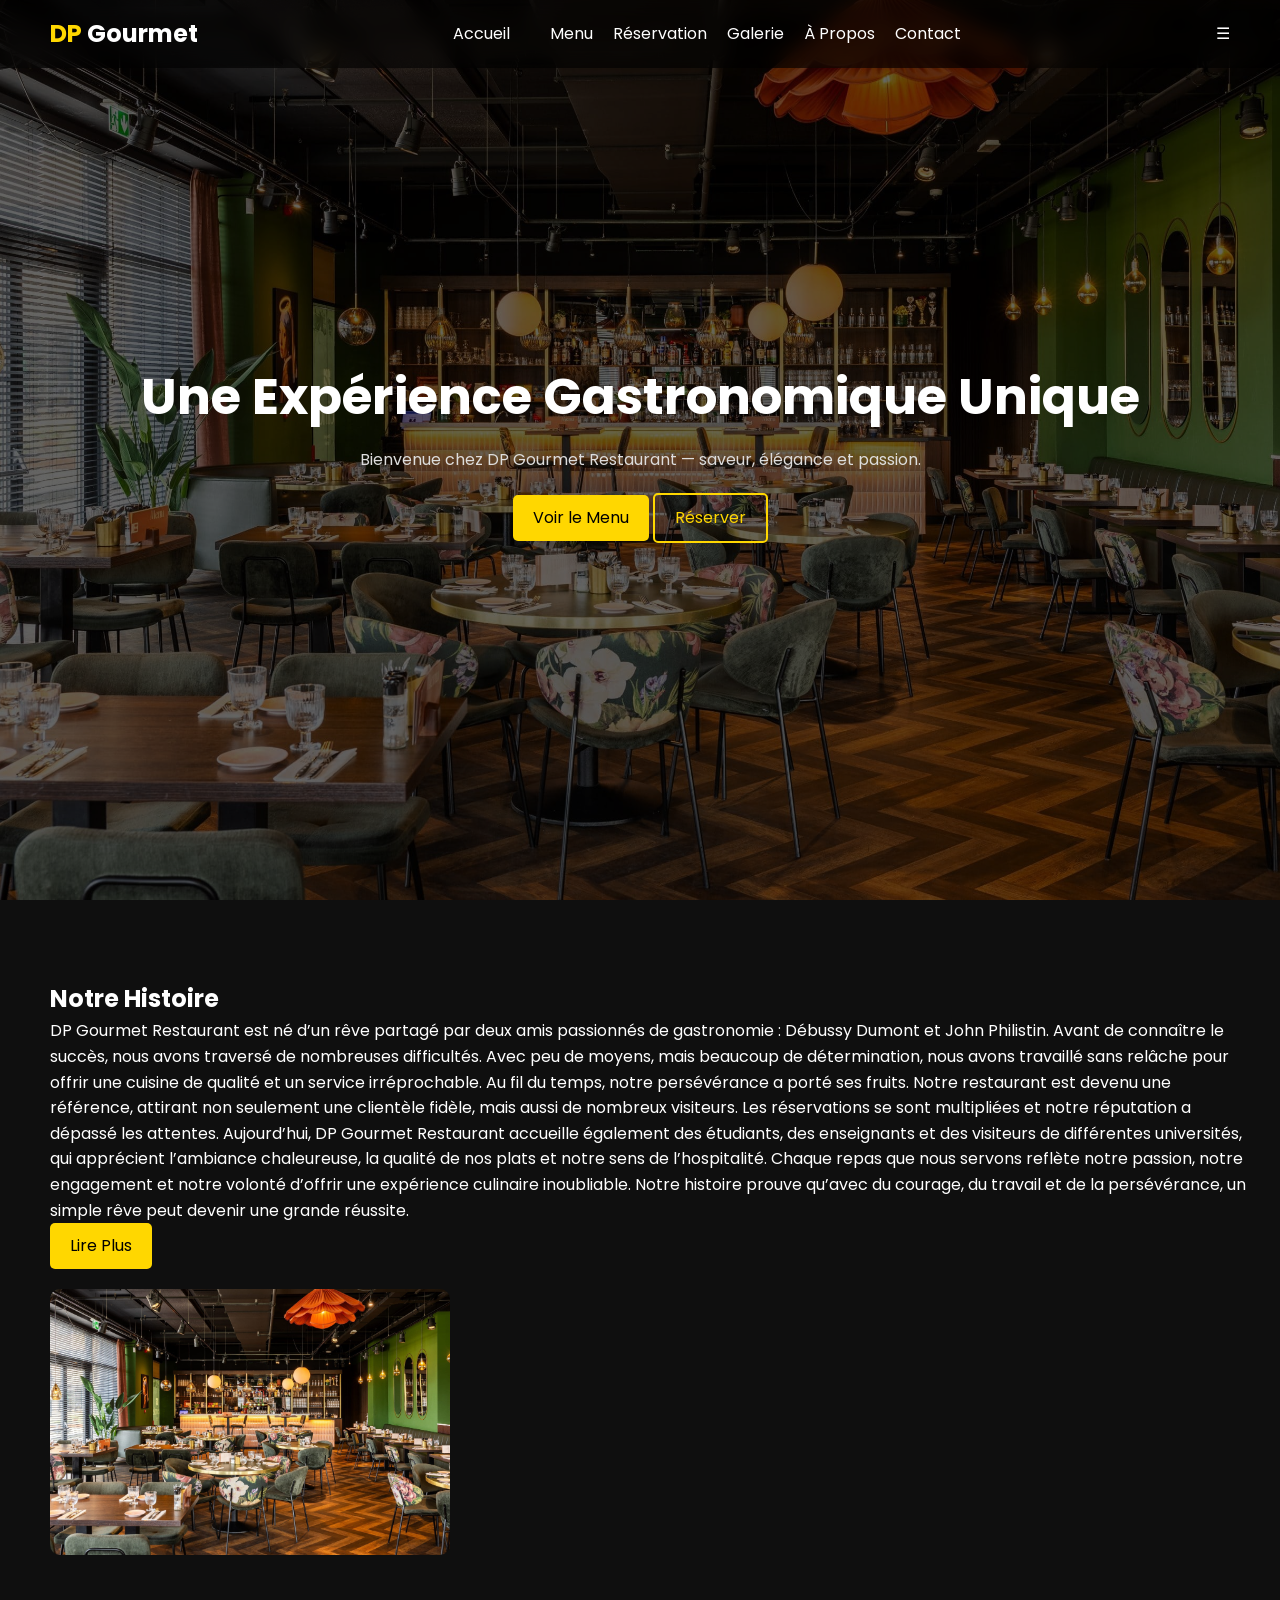
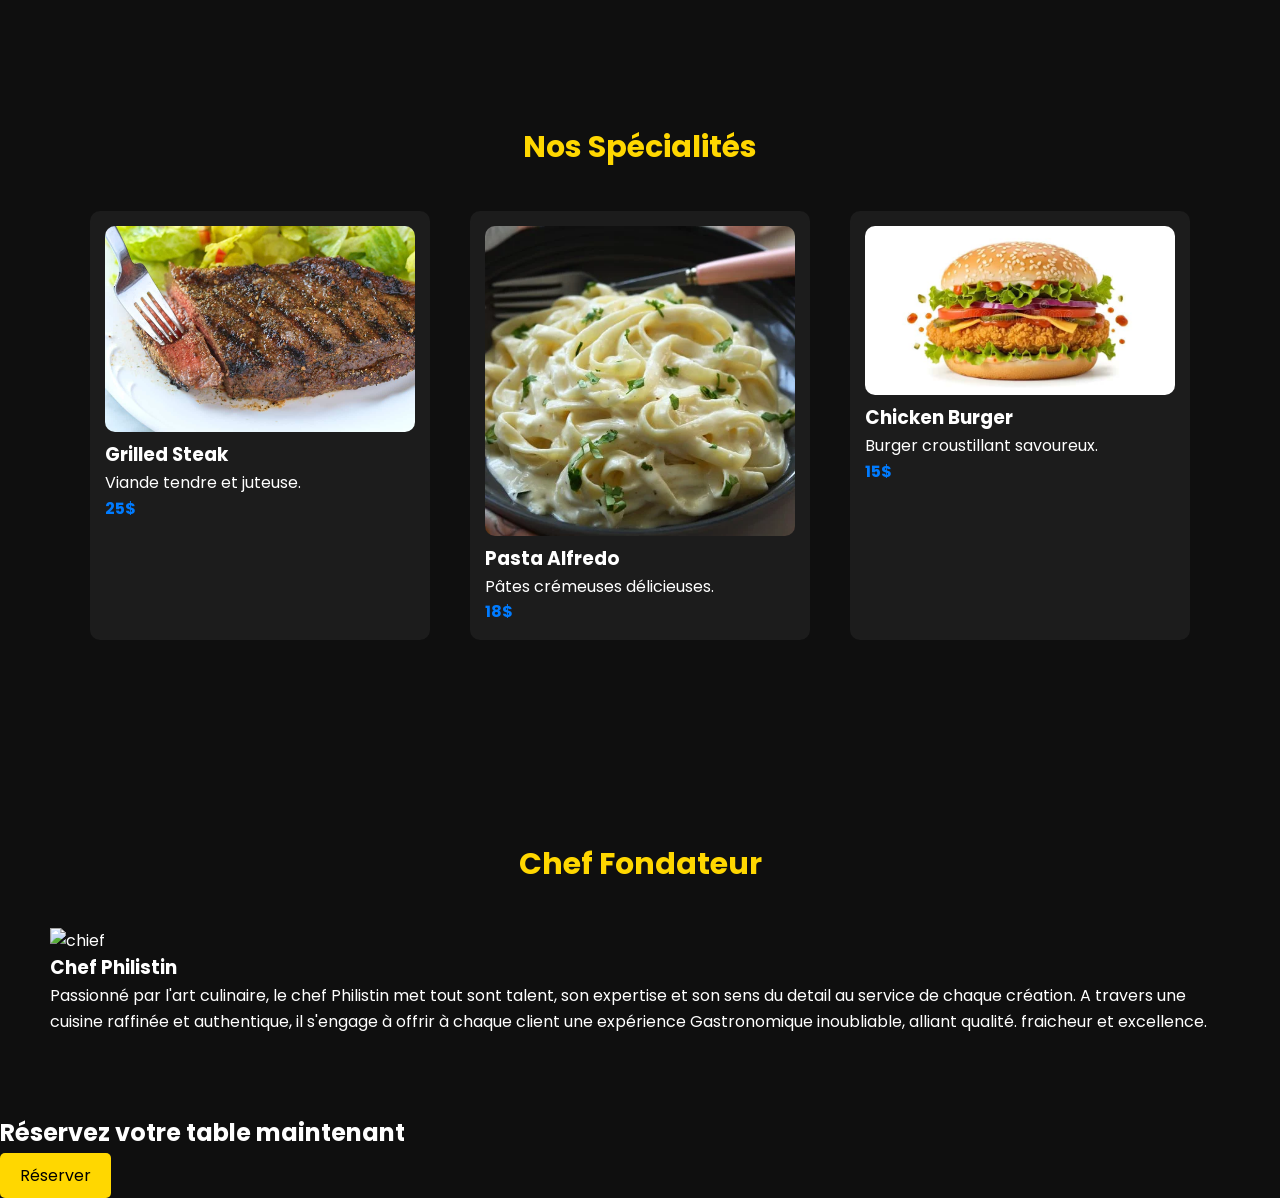
==== index.html @ ce9bd8c6 "Initial commit - Devoir a 0" ====
<!DOCTYPE html>
<html lang="fr">
<head>
<meta charset="UTF-8">
<meta name="viewport" content="width=device-width, initial-scale=1.0">

<title>DP Gourmet Restaurant</title>

<link rel="stylesheet" href="CSS/style.css">
<link href="https://fonts.googleapis.com/css2?family=Poppins:wght@300;400;500;600;700&display=swap" rel="stylesheet">

<script src="https://kit.fontawesome.com/your-kit.js" crossorigin="anonymous"></script>
</head>

<body>

 
<header class="header">
    <nav class="navbar">
        <h2 class="logo">DP <span>Gourmet</span></h2>

        <ul class="nav-menu">
            <li><a href="index.html">Accueil</

a></li>
            
            <li><a href="menu.html">Menu</a></li>
            <li><a href="reservation.html">Réservation</a></li>
            <li><a href="gallery.html">Galerie</a></li>
            <li><a href="about.html">À Propos</a></li>
            <li><a href="contact.html">Contact</a></li>
        </ul>

        <div class="hamburger">
            ☰
        </div>
    </nav>
</header>
 
<section class="hero">

    <div class="hero-overlay"></div>

    <div class="hero-content">

        <h1>Une Expérience Gastronomique Unique</h1>

        <p>Bienvenue chez DP Gourmet Restaurant — saveur, élégance et passion.</p>

        <div class="hero-buttons">
            <a href="menu.html" class="btn">Voir le Menu</a>
            <a href="reservation.html" class="btn btn-outline">Réserver</a>
        </div>

    </div>

</section>

 
<section class="section about">

    <div class="container">

        <div class="text">
            <h2>Notre Histoire</h2>
            <p>
                
DP Gourmet Restaurant est né d’un rêve partagé par deux amis passionnés de gastronomie : Débussy Dumont et John Philistin. Avant de connaître le succès, nous avons traversé de nombreuses difficultés. Avec peu de moyens, mais beaucoup de détermination, nous avons travaillé sans relâche pour offrir une cuisine de qualité et un service irréprochable.

Au fil du temps, notre persévérance a porté ses fruits. Notre restaurant est devenu une référence, attirant non seulement une clientèle fidèle, mais aussi de nombreux visiteurs. Les réservations se sont multipliées et notre réputation a dépassé les attentes.

Aujourd’hui, DP Gourmet Restaurant accueille également des étudiants, des enseignants et des visiteurs de différentes universités, qui apprécient l’ambiance 

chaleureuse, la qualité de nos plats et notre sens de l’hospitalité. Chaque repas que nous servons reflète notre passion, notre engagement et notre volonté d’offrir une expérience culinaire inoubliable.

Notre histoire prouve qu’avec du courage, du travail et de la persévérance, un simple rêve peut devenir une grande réussite.
            </p>
            <a href="about.html" class="btn">Lire Plus</a>
        </div>


        <div class="image">
            <img src="images/Restaurant.JPG">
        </div>

    </div>

</section>

 
<section class="section menu">

    <h2 class="title">Nos Spécialités</h2>

    <div class="grid">

        <div class="card">
            <img src="images/steak.JPG">
            <h3>Grilled Steak</h3>

            <p>Viande tendre et juteuse.</p>
            <span class="price">25$</span>
        </div>

        <div class="card">
            <img src="images/pasta.WEBP">
            <h3>Pasta Alfredo</h3>
            <p>Pâtes crémeuses délicieuses.</p>
          <span class="price">18$</span>
        </div>

        <div class="card">
            <img src="images/Burger.JPG">
            <h3>Chicken Burger</h3>
            <p>Burger croustillant savoureux.</p>
            <span class="price">15$</span>
        </div>

    </div>

</section>



<section class="section leader">

    <h2 class="title">Chef Fondateur</h2>

  
    
    <div class="image">

            <img src="images/chief.jpg" alt="chief">

        </div>

    

        <div class="text">
            <h3>Chef Philistin</h3>
            <p>
                    
Passionné par l'art culinaire, le chef Philistin met tout sont talent, son expertise et son sens du detail au service de chaque création. A travers une cuisine raffinée et authentique, il s'engage à offrir à chaque client une expérience Gastronomique inoubliable, alliant qualité. fraicheur et excellence. 

    </div>

</section>

 
<section class="cta">

    <h2>Réservez votre table maintenant</h2>

    <a href="reservation.html" class="btn">Réserver</a>

</section>

 


<script src="js/script.js"></script>

</body>
</html>
---- CSS/style.css ----
* {
margin: 0;
padding: 0;
box-sizing: border-box;
font-family: 'Poppins', sans-serif;
}

body {
background: #0f0f0f;
color: white;
line-height: 1.6;
}


.header {
position: fixed;
top: 0;
width: 100%;
z-index: 1000;
background: rgba(0,0,0,0.6);

backdrop-filter: blur(10px);
}

.navbar {
display: flex;
justify-content: space-between;
align-items: center;
padding: 15px 50px;
}

.logo {
color: gold;
font-size: 24px;
}

.logo span {
color: white;
}

.nav-menu {
display: flex;

gap: 20px;
list-style: none;
}

.nav-menu a {
color: white;
text-decoration: none;
transition: 0.3s;
}

.nav-menu a:hover,
.nav-menu a.active {
color: gold;
}


.hero {
height: 100vh;
background: url('../images/Restaurant.JPG') center/cover no-repeat;

display: flex;
align-items: center;
justify-content: center;
position: relative;
text-align: center;
padding: 20px;
}

.hero-overlay {
position: absolute;
width: 100%;
height: 100%;
background: rgba(0,0,0,0.6);
top: 0;
left: 0;
}

.hero-content {
position: relative;
z-index: 2;
}


.hero h1 {
font-size: 50px;
margin-bottom: 10px;
}

.hero p {
margin-bottom: 20px;
color: #ddd;
}


.btn {
display: inline-block;
padding: 10px 20px;
background: gold;
color: black;
border-radius: 5px;
text-decoration: none;
transition: 0.3s;

}

.btn:hover {
transform: scale(1.05);
}

.btn-outline {
background: transparent;
border: 2px solid gold;
color: gold;
}



.section {
padding: 80px 50px;
}

.title {
text-align: center;
margin-bottom: 40px;

font-size: 30px;
color: gold;
}

 

.grid {
display: grid;
grid-template-columns: repeat(auto-fit, minmax(300px, 1fr));
gap: 40px;
margin: 40px;
}

.card {
background: #1c1c1c;
padding: 15px;
border-radius: 10px;
transition: 0.3s;
}


.card:hover {

transform: translateY(-10px);
}

.card img {
width: 100%;
border-radius: 10px;
}

 
.container {
display: flex;
gap: 20px;
align-items: center;
flex-wrap: wrap;
width: 1200px;
margin: 0 auto; 
}

.container img {
width: 100%;
max-width: 400px;
border-radius: 10px;

}

 
.page-hero {
padding: 120px 20px 60px;
text-align: center;
background: #111;
}

.page-hero h1 {
color: gold;
font-size: 40px;
}

 
.form {
display: flex;
flex-direction: column;
gap: 15px;

max-width: 500px;
margin: auto;
}

.form input,
.form textarea {
padding: 10px;
border: none;
border-radius: 5px;
outline: none;
}

.form textarea {
min-height: 120px;
}

 
footer {
text-align: center;
padding: 20px;

background: black;
margin-top: 50px;
}

.price {
color: #007bff;
font-weight: bold;
}


@media (max-width: 768px) {

.hero h1 {
font-size: 30px;
}

.nav-menu {
display: block;
}


.container {
flex-direction: column;
}


}
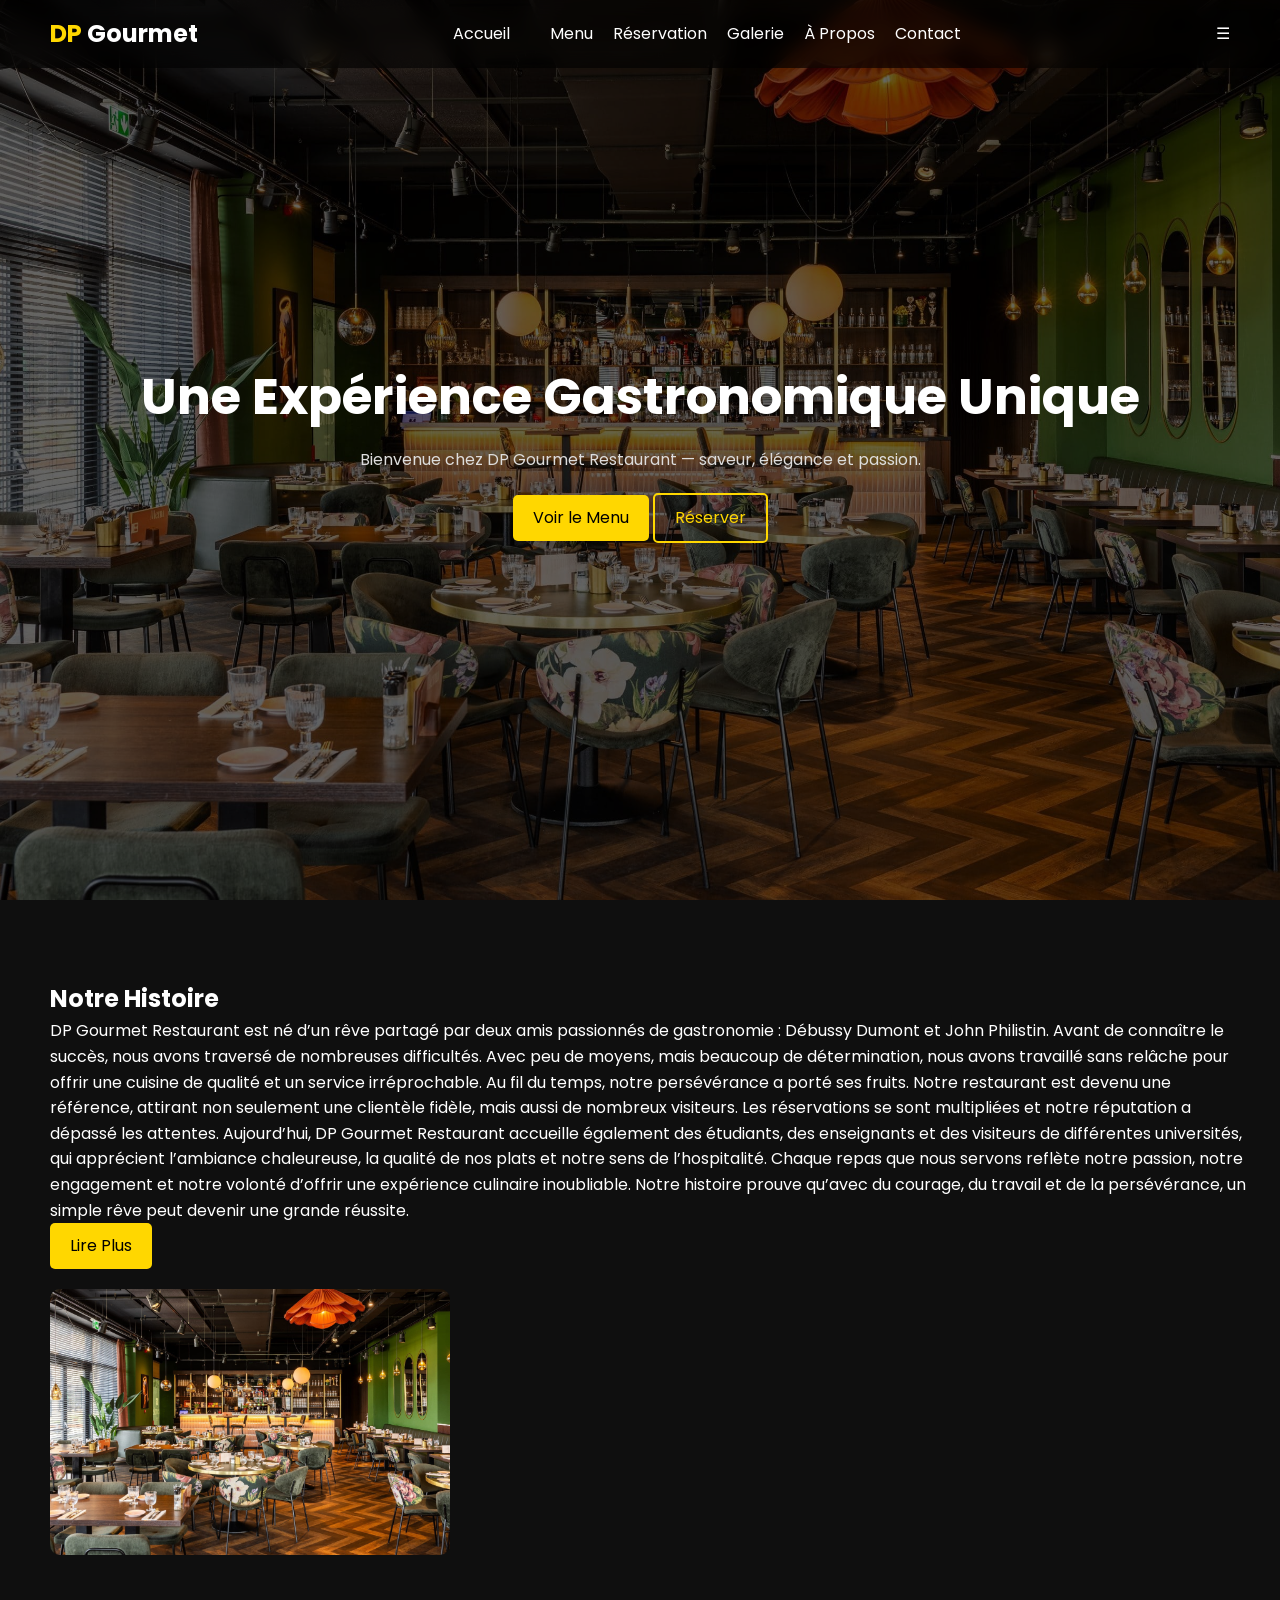
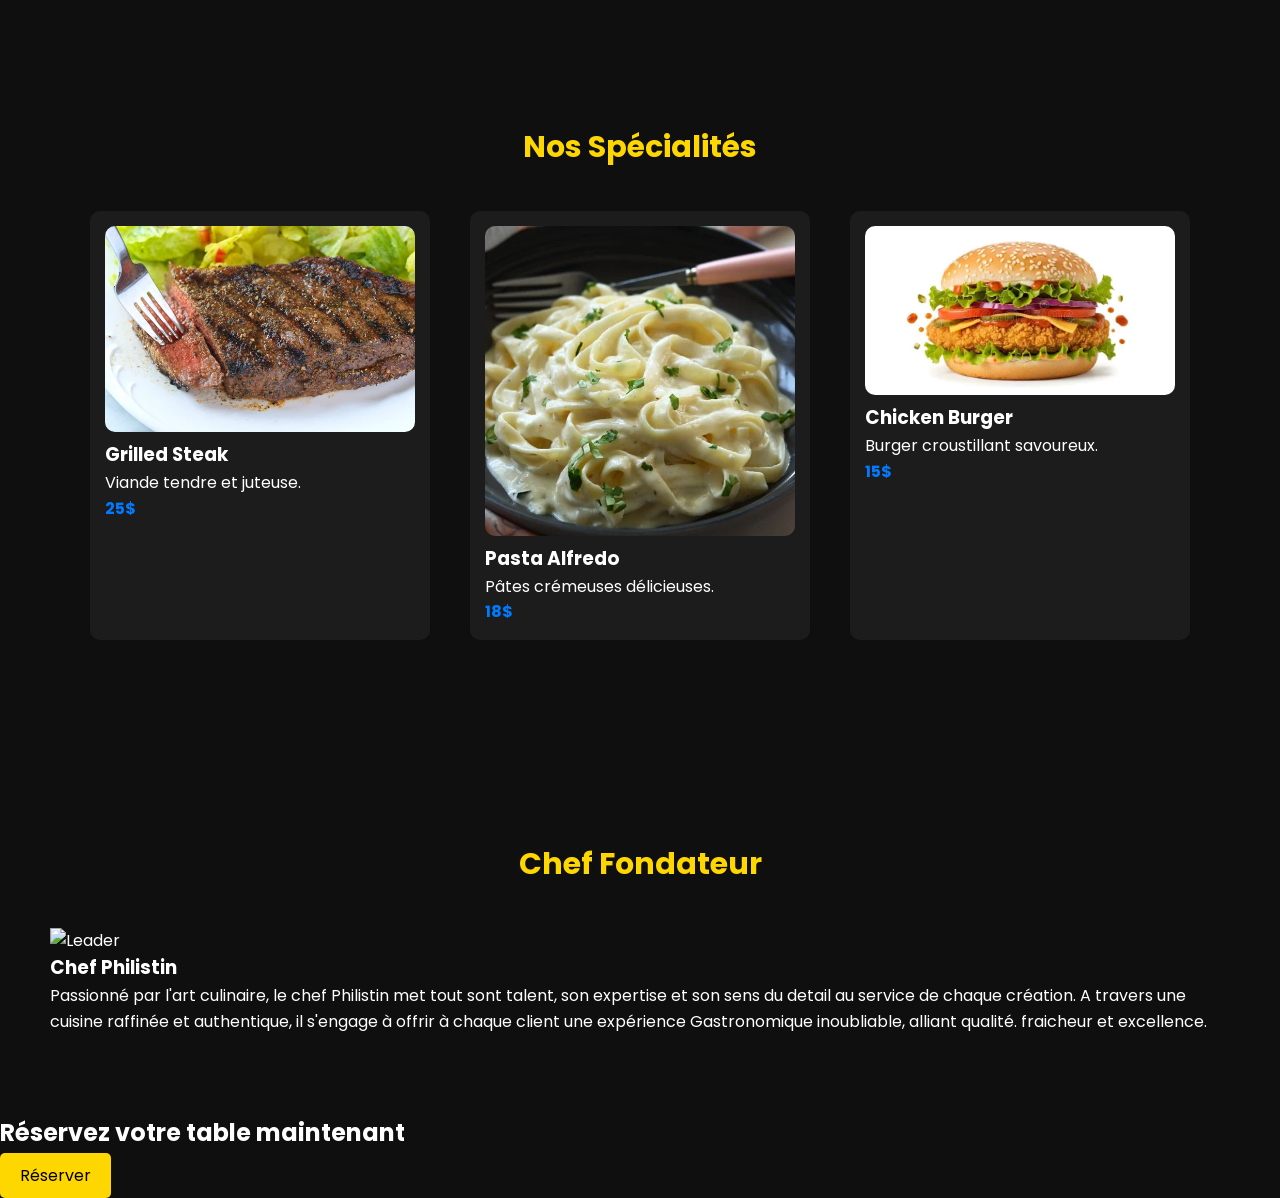
==== commit 96eb074b: "Image" ====
--- a/index.html
+++ b/index.html
@@ -130,10 +130,9 @@
     
     <div class="image">
 
-            <img src="images/chief.jpg" alt="chief">
+            <img src="images/chief.jpg" alt="Leader">
 
         </div>
-
     
 
         <div class="text">
